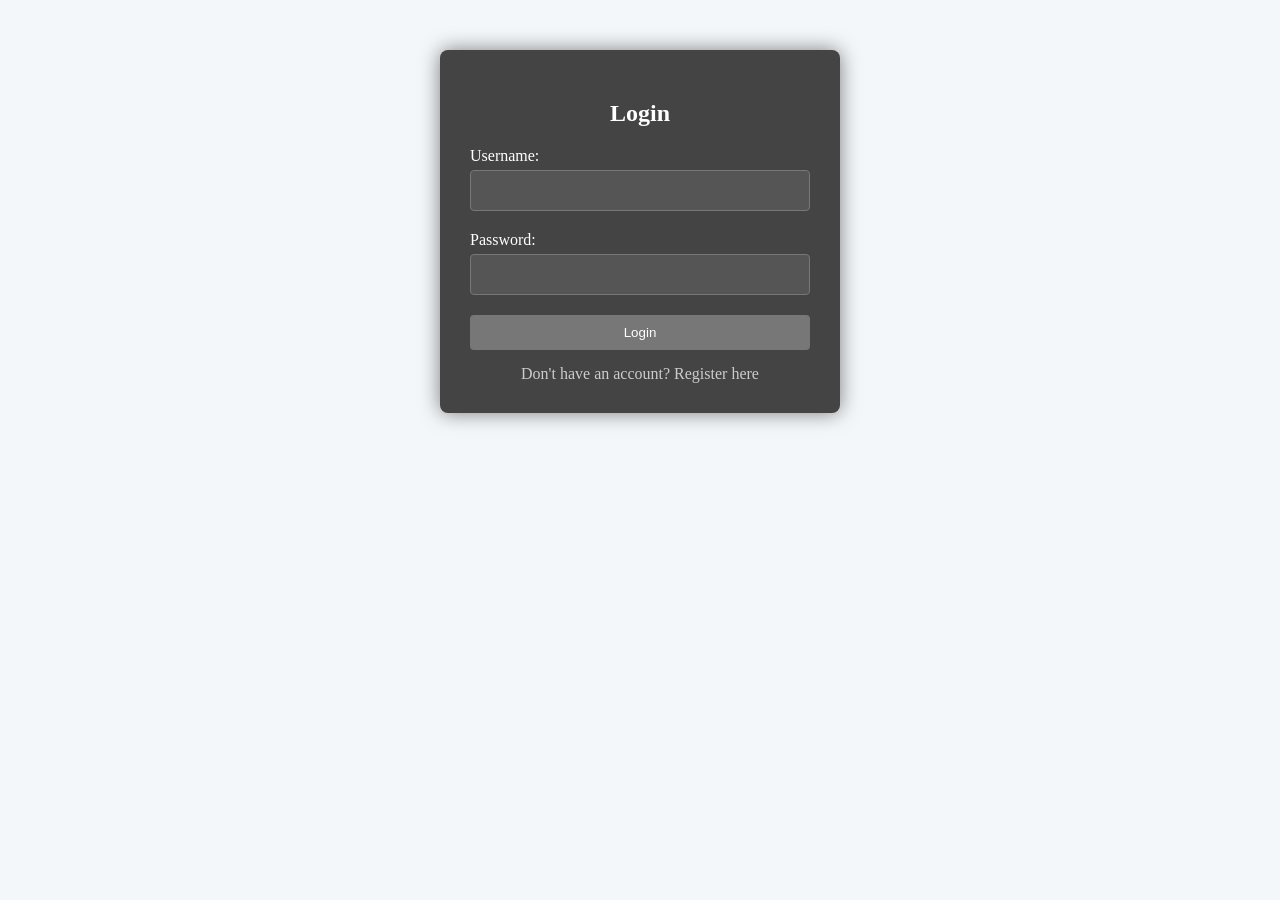
==== login.html @ 760102a0 "Add files via upload" ====
<!DOCTYPE html>
<html lang="en">
<head>
    <meta charset="UTF-8">
    <meta name="viewport" content="width=device-width, initial-scale=1.0">
    <title>User Login</title>
    <link rel="stylesheet" href="login.css">
</head>
<body style="background-color: #f4f7fa;">
    <div class="login-form">
        <h2>Login</h2>
        <form action="/login" method="post">
            <label for="username">Username:</label>
            <input type="text" id="username" name="username" required>

            <label for="password">Password:</label>
            <input type="password" id="password" name="password" required>

            <button type="submit">Login</button>
        </form>
        <div class="register-link">
            <a href="register.html">Don't have an account? Register here</a>
        </div>
    </div>
</body>
</html>
---- login.css ----
.login-form {
    max-width: 400px;
    margin: 50px auto;
    padding: 30px;
    background-color: #444;
    border-radius: 8px;
    box-shadow: 0 0 20px rgba(0,0,0,0.5);
    color: white;
    box-sizing: border-box;
}
.login-form * {
    box-sizing: border-box;
}
.login-form h2 {
    text-align: center;
    margin-bottom: 20px;
}
.login-form label {
    display: block;
    margin-bottom: 5px;
}
.login-form input[type="text"],
.login-form input[type="password"] {
    width: 100%;
    padding: 12px;
    margin-bottom: 20px;
    border: 1px solid #777;
    border-radius: 4px;
    background-color: #555;
    color: white;
    display: block;
}
.login-form button {
    width: 100%;
    padding: 10px;
    background-color: #777;
    color: white;
    border: none;
    border-radius: 4px;
    cursor: pointer;
}
.login-form button:hover {
    background-color: #999;
}
.login-form .register-link {
    text-align: center;
    margin-top: 15px;
        }
.login-form .register-link a {
    color: #ccc;
    text-decoration: none;
}
.login-form .register-link a:hover {
    text-decoration: underline;
}
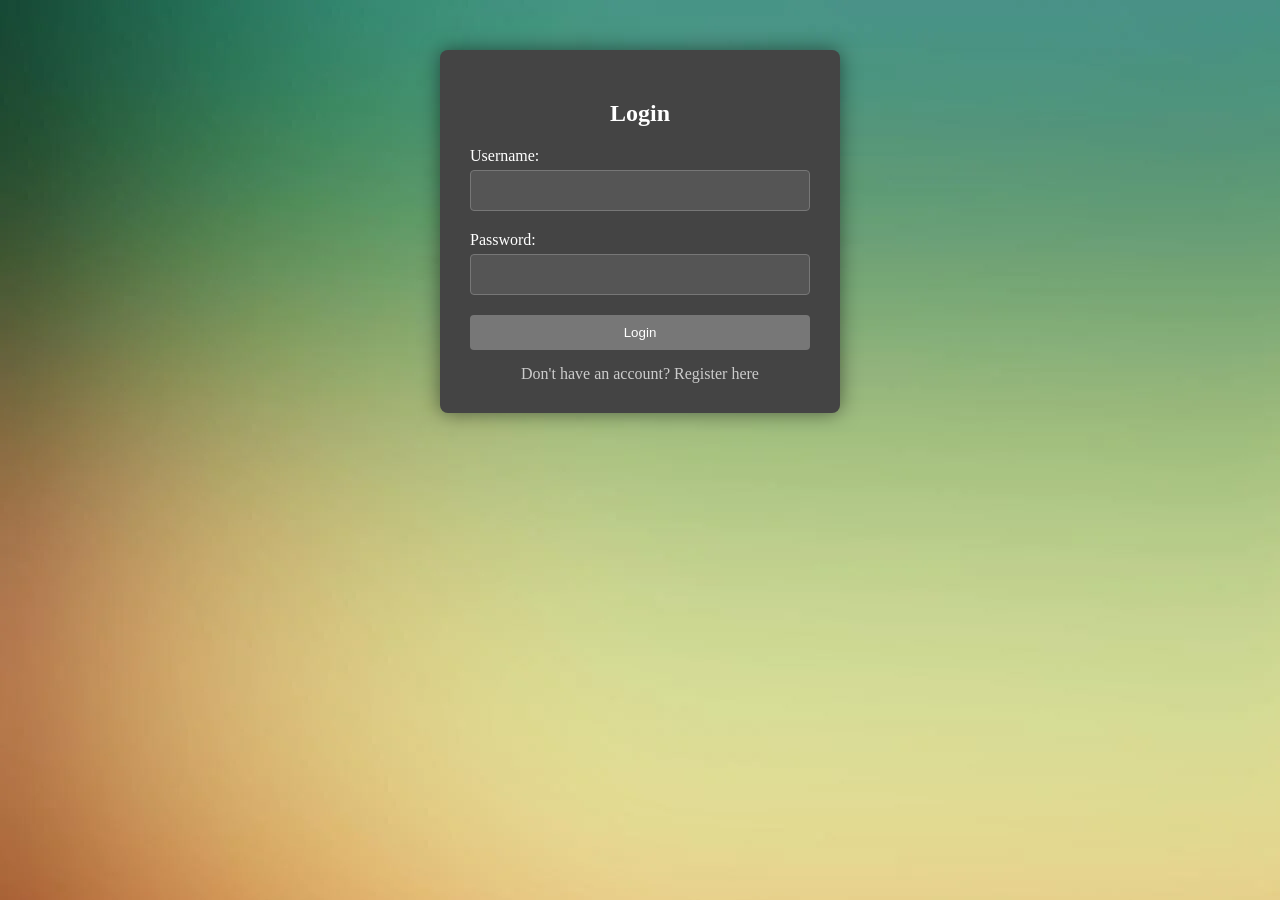
==== commit 979dde93: "Update login.html" ====
--- a/login.html
+++ b/login.html
@@ -6,7 +6,7 @@
     <title>User Login</title>
     <link rel="stylesheet" href="login.css">
 </head>
-<body style="background-color: #f4f7fa;">
+<body id="body">
     <div class="login-form">
         <h2>Login</h2>
         <form action="/login" method="post">
@@ -24,3 +24,4 @@
     </div>
 </body>
 </html>
+
--- a/login.css
+++ b/login.css
@@ -52,4 +52,12 @@
 }
 .login-form .register-link a:hover {
     text-decoration: underline;
-}+
+}
+
+#body {
+    background-image: url('imgfiles/bg_img.png');
+    background-size: fill;
+    background-repeat: no-repeat;
+    border-radius: 50%;
+}
